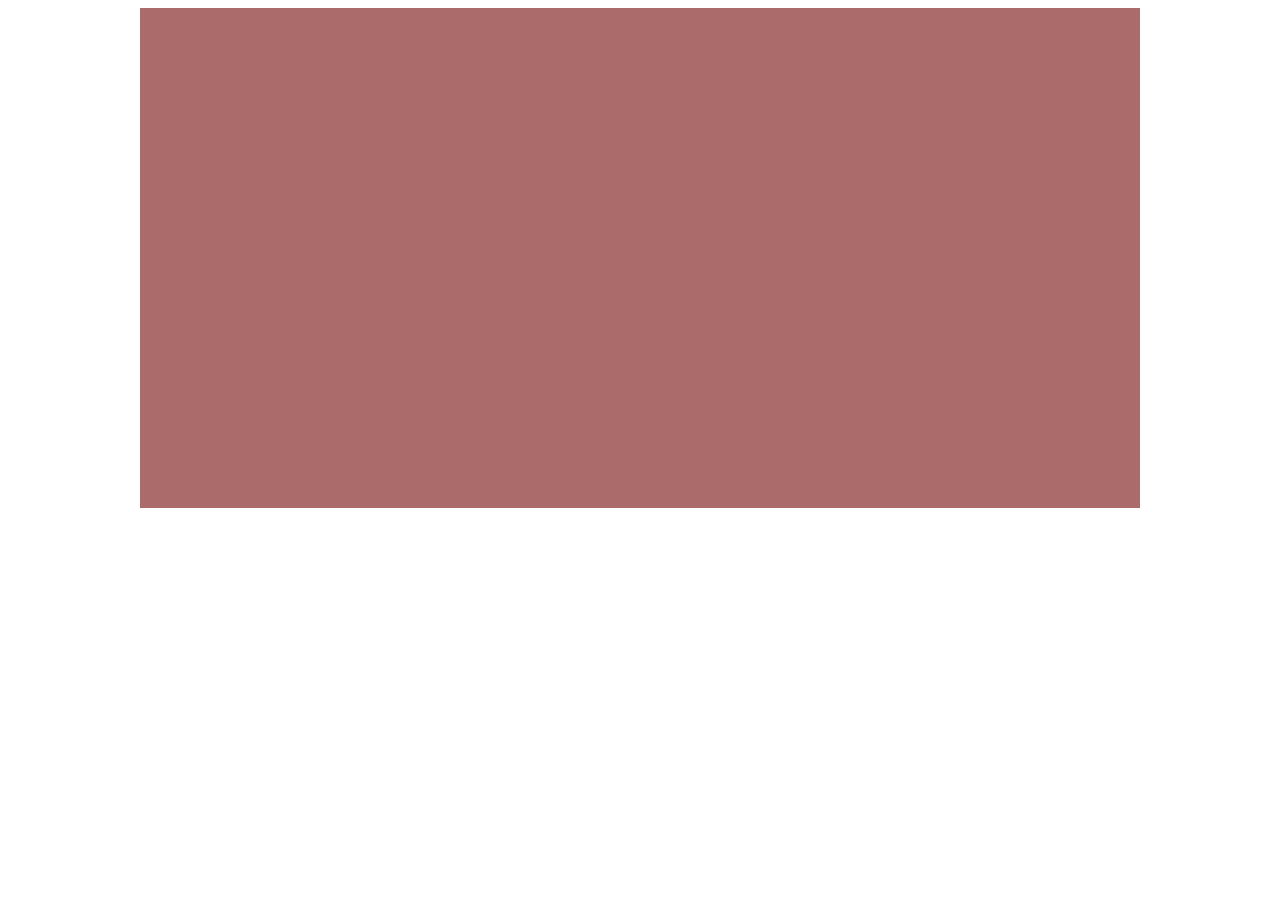
==== Projekt/index.html @ 593b57ea "Fixade stage 1 och 2 idag" ====
<!DOCTYPE html>
<html lang="en">
<head>
    <meta charset="UTF-8">
    <meta name="viewport" content="width=device-width, initial-scale=1.0">
    <title>Document</title>
   <link rel="stylesheet" href="css/style.css">
</head>
<body>
                          <div id="keyboard-container">
         <div id="keybind container">
<div></div>
   <div></div>
   <div></div>
   <div></div>
   <div></div>
   <div></div>
   <div></div>
   <div></div>
   <div></div>
   <div></div>
   <div></div>
   <div></div>
   <div></div>
   <div></div>
   <div></div>
   <div></div>
   <div></div>
   <div></div>
   <div></div>
   <div></div>
   <div></div>
   <div></div>
   <div></div>
   <div></div>
   <div></div>
   <div></div>
   <div></div>
   <div></div>
   <div></div>
   <div></div>
   <div></div>
   <div></div>
   <div></div>
   <div></div>
   <div></div>
   <div></div>
   <div></div>
   <div></div>
   <div></div>
   <div></div>
   <div></div>
   <div></div>
   <div></div>
   <div></div>
   <div></div>
   <div></div>
   <div></div>
   <div></div>
   <div></div>
   <div></div>
   <div></div>
   <div></div>
   <div></div>
   <div></div>
   <div></div>
   <div></div>
   <div></div>
   <div></div>
   <div></div>
   <div></div>
   <div></div>
   <div></div>
   <div></div>
   <div></div>
   <div></div>
   <div></div>
   <div></div>
   <div></div>
   <div></div>
   <div></div>
   <div></div>

   </div>

                  </div>



  <script src="JS/script.js"></script>
</body>
</html>
---- Projekt/css/style.css ----
#keyboard-container{ 
    background-color: rgb(172, 107, 107);
 width: 1000px;
 height: 500px;
}

body{
    display: flex;
 justify-content: center;
  align-items: center;
}
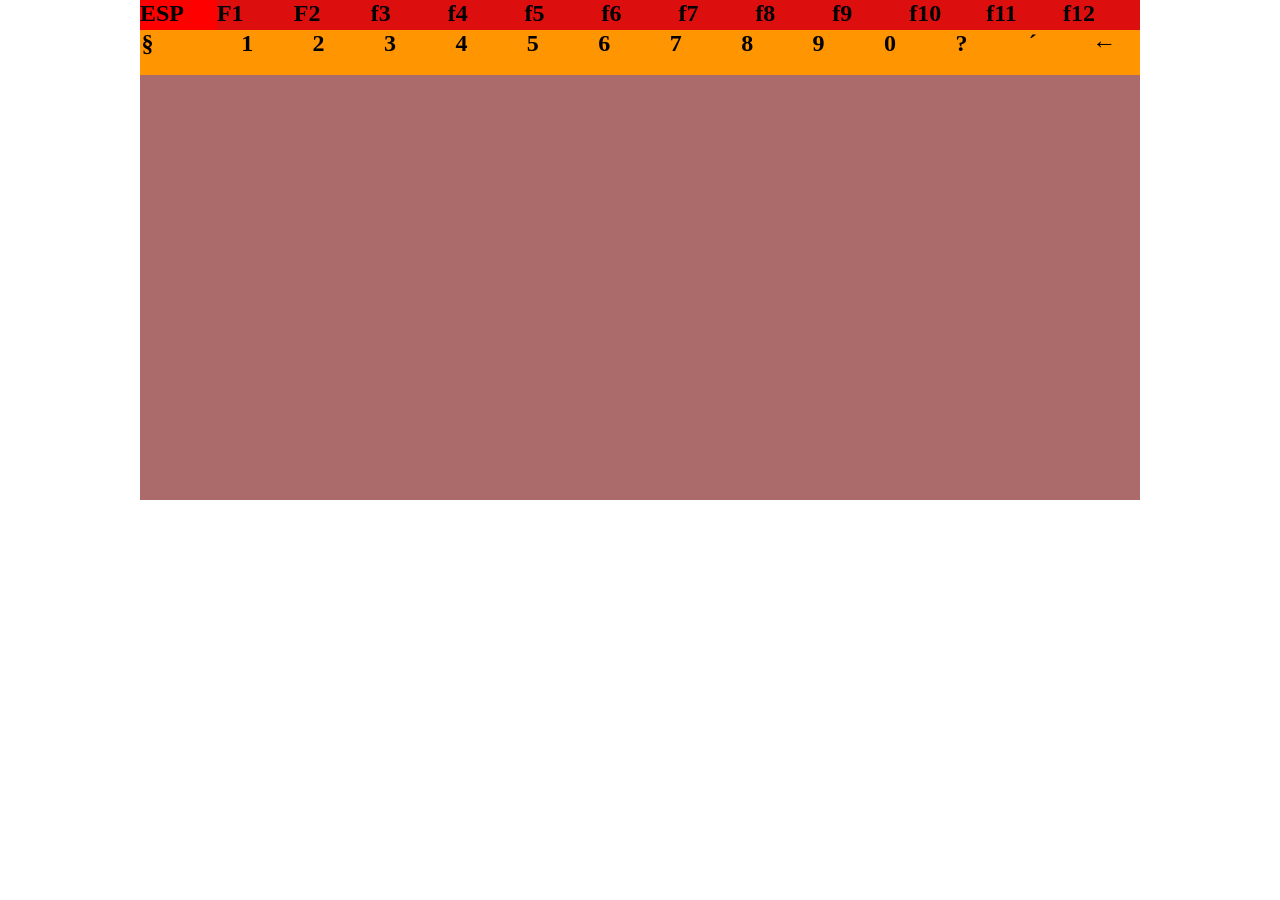
==== commit fe60fd1d: "Fixade nästan klart min tagentbord. Marcel har fixat sin keyboard outlay nästan. Plannerar att göra " ====
--- a/Projekt/index.html
+++ b/Projekt/index.html
@@ -7,83 +7,42 @@
    <link rel="stylesheet" href="css/style.css">
 </head>
 <body>
-                          <div id="keyboard-container">
-         <div id="keybind container">
-<div></div>
-   <div></div>
-   <div></div>
-   <div></div>
-   <div></div>
-   <div></div>
-   <div></div>
-   <div></div>
-   <div></div>
-   <div></div>
-   <div></div>
-   <div></div>
-   <div></div>
-   <div></div>
-   <div></div>
-   <div></div>
-   <div></div>
-   <div></div>
-   <div></div>
-   <div></div>
-   <div></div>
-   <div></div>
-   <div></div>
-   <div></div>
-   <div></div>
-   <div></div>
-   <div></div>
-   <div></div>
-   <div></div>
-   <div></div>
-   <div></div>
-   <div></div>
-   <div></div>
-   <div></div>
-   <div></div>
-   <div></div>
-   <div></div>
-   <div></div>
-   <div></div>
-   <div></div>
-   <div></div>
-   <div></div>
-   <div></div>
-   <div></div>
-   <div></div>
-   <div></div>
-   <div></div>
-   <div></div>
-   <div></div>
-   <div></div>
-   <div></div>
-   <div></div>
-   <div></div>
-   <div></div>
-   <div></div>
-   <div></div>
-   <div></div>
-   <div></div>
-   <div></div>
-   <div></div>
-   <div></div>
-   <div></div>
-   <div></div>
-   <div></div>
-   <div></div>
-   <div></div>
-   <div></div>
-   <div></div>
-   <div></div>
-   <div></div>
-   <div></div>
+       <div id="keyboard-container">   
+         <div id="first-row">
+           <div id="escape"><h2>ESP</h2></div>
+           <div id="f1"><h2>F1</h2></div>
+           <div id="f2"><h2>F2</h2></div>
+           <div id="f3"><h2>f3</h2></div>
+           <div id="f4"><h2>f4</h2></div>
+           <div id="f5"><h2>f5</h2></div>
+           <div id="f6"><h2>f6</h2></div>
+           <div id="f7"><h2>f7</h2></div>
+           <div id="f8"><h2>f8</h2></div>
+           <div id="f9"><h2>f9</h2></div>
+           <div id="f10"><h2>f10</h2></div> 
+           <div id="f11"><h2>f11</h2></div>
+           <div id="f12"><h2>f12</h2></div>
+         </div>
+         <div id="second-row">
+        <div id="§"><h2>§</h2></div>
+        <div id="1"><h2>1</h2></div>
+        <div id="2"><h2>2</h2></div>
+        <div id="3"><h2>3</h2></div>
+        <div id="4"><h2>4</h2></div>
+        <div id="5"><h2>5</h2></div>
+        <div id="6"><h2>6</h2></div>
+        <div id="7"><h2>7</h2></div>
+        <div id="8"><h2>8</h2></div>
+        <div id="9"><h2>9</h2></div>
+        <div id="0"><h2>0</h2></div>
+        <div id="?"><h2>?</h2></div>
+        <div id="`"><h2>´</h2></div>
+        <div id="←"><h2>←</h2></div>
+         </div>
+                  
 
-   </div>
 
-                  </div>
+      </div>
 
 
 
--- a/Projekt/css/style.css
+++ b/Projekt/css/style.css
@@ -1,7 +1,15 @@
+*{
+  padding: 0;
+  margin: 0;
+}
+
 #keyboard-container{ 
     background-color: rgb(172, 107, 107);
  width: 1000px;
  height: 500px;
+ border: thick;
+ border-color: black;
+ 
 }
 
 body{
@@ -10,6 +18,39 @@
   align-items: center;
 }
 
+#first-row{
+  background-color: rgb(255, 0, 0);
+  width: 1000px;
+  height: 30px;
+  display: grid;
+  grid-template-columns: repeat(13, 2fr);
+}
 
 
+#ESP, #f1, #f2, #f3, #f4, #f5, #f6, #f7, #f8, #f9, #f10, #f11, #f12{
+  display: flex;
+  background-color: rgb(220, 14, 14);
+  border-color: white;
+  height: 30px;
+  
+}
+h2{
+  font-size: 24px;
+  font-weight: bold;
+  color: rgb(0, 0, 0);
+}
 
+#second-row{
+  background-color: rgb(255, 149, 0);
+  width: 1000px;
+  height: 45px;
+  display: grid;
+  grid-template-columns: repeat(14, 2fr);
+  text-align: center;
+}
+
+#§{
+  width: 15px;
+}
+
+
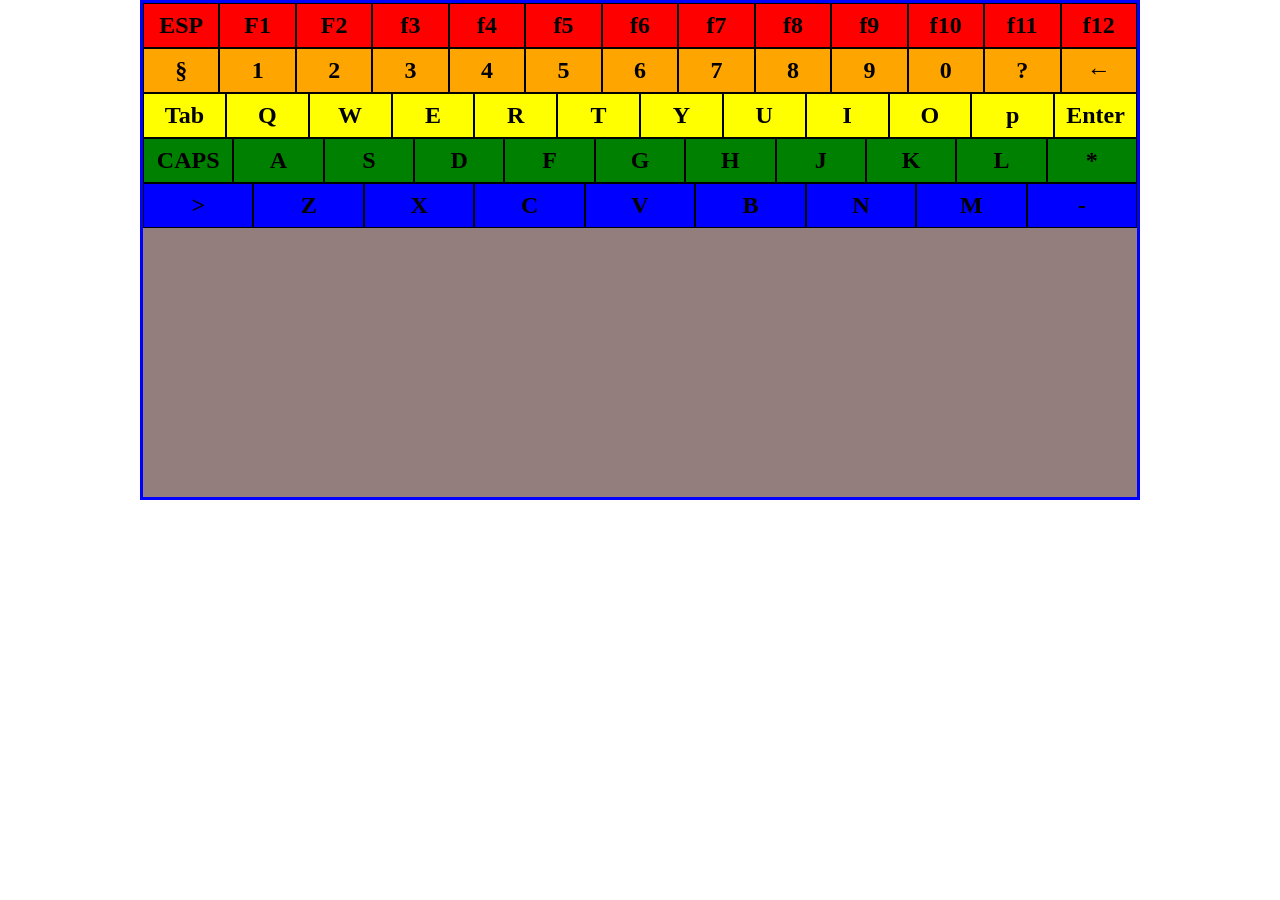
==== commit 15c63244: "Fixade problem med min kod skrev den över men bättre" ====
--- a/Projekt/index.html
+++ b/Projekt/index.html
@@ -23,23 +23,69 @@
            <div id="f11"><h2>f11</h2></div>
            <div id="f12"><h2>f12</h2></div>
          </div>
+         
          <div id="second-row">
         <div id="§"><h2>§</h2></div>
-        <div id="1"><h2>1</h2></div>
-        <div id="2"><h2>2</h2></div>
-        <div id="3"><h2>3</h2></div>
-        <div id="4"><h2>4</h2></div>
-        <div id="5"><h2>5</h2></div>
-        <div id="6"><h2>6</h2></div>
-        <div id="7"><h2>7</h2></div>
-        <div id="8"><h2>8</h2></div>
-        <div id="9"><h2>9</h2></div>
-        <div id="0"><h2>0</h2></div>
-        <div id="?"><h2>?</h2></div>
-        <div id="`"><h2>´</h2></div>
+        <div id="one"><h2>1</h2></div>
+        <div id="two"><h2>2</h2></div>
+        <div id="three"><h2>3</h2></div>
+        <div id="fore"><h2>4</h2></div>
+        <div id="five"><h2>5</h2></div>
+        <div id="six"><h2>6</h2></div>
+        <div id="seven"><h2>7</h2></div>
+        <div id="eight"><h2>8</h2></div>
+        <div id="nine"><h2>9</h2></div>
+        <div id="zero"><h2>0</h2></div>
+        <div id="Question-mark"><h2>?</h2></div>
         <div id="←"><h2>←</h2></div>
          </div>
-                  
+                  <div id="third-row">
+              <div id="Tabd"><h2>Tab</h2></div>
+              <div id="Q"><h2>Q</h2></div>
+              <div id="W"><h2>W</h2></div>
+              <div id="E"><h2>E</h2></div>
+              <div id="R"><h2>R</h2></div>
+              <div id="T"><h2>T</h2></div>
+              <div id="Y"><h2>Y</h2></div>
+              <div id="U"><h2>U</h2></div>
+              <div id="I"><h2>I</h2></div>
+              <div id="O"><h2>O</h2></div>
+              <div id="P"><h2>p</h2></div>
+              <div id="Enter"><h2>Enter</h2></div>
+
+                </div>
+               
+              <div id="forth-row"> 
+               <div id="CAPS"><h2>CAPS</h2></div>
+               <div id="A"><h2>A</h2></div>
+               <div id="S"><h2>S</h2></div>
+               <div id="D"><h2>D</h2></div>
+               <div id="F"><h2>F</h2></div>
+               <div id="G"><h2>G</h2></div>
+               <div id="H"><h2>H</h2></div>
+               <div id="J"><h2>J</h2></div>
+               <div id="K"><h2>K</h2></div>
+               <div id="L"><h2>L</h2></div>
+               <div id="*"><h2>*</h2></div>
+
+               </div>
+
+               <div id="fifth-row">
+              <div id=">"><h2>></h2></div>
+              <div id="Z"><h2>Z</h2></div>
+              <div id="X"><h2>X</h2></div>
+              <div id="C"><h2>C</h2></div>
+              <div id="V"><h2>V</h2></div>
+              <div id="B"><h2>B</h2></div>
+              <div id="N"><h2>N</h2></div>
+              <div id="M"><h2>M</h2></div>
+              <div id="-"><h2>-</h2></div>
+               </div>
+
+               <div></div>
+                
+
+            
 
 
       </div>
--- a/Projekt/css/style.css
+++ b/Projekt/css/style.css
@@ -1,56 +1,96 @@
 *{
   padding: 0;
   margin: 0;
-}
-
-#keyboard-container{ 
-    background-color: rgb(172, 107, 107);
- width: 1000px;
- height: 500px;
- border: thick;
- border-color: black;
- 
+  box-sizing: border-box;
 }
 
 body{
-    display: flex;
- justify-content: center;
-  align-items: center;
+  display: flex;
+justify-content: center;
+align-content: center;
+min-height: 100vh;
+}
+
+h2{
+  font-size: 24px;
+font-weight: bold;
+}
+
+#keyboard-container{
+  width: 1000px;
+  height: 500px;
+  background-color: rgb(147, 125, 125);
+  border: 3px solid blue;
 }
 
 #first-row{
-  background-color: rgb(255, 0, 0);
-  width: 1000px;
-  height: 30px;
   display: grid;
-  grid-template-columns: repeat(13, 2fr);
+  grid-template-columns: repeat(13, 1fr);
+  height: 45px;
+  background: red;
+}
+
+#first-row > div{
+  display: flex;
+  justify-content: center;
+  align-items: center;
+  border: 1px solid black;
+}
+
+#second-row{
+display: grid;
+grid-template-columns: repeat(13, 1fr);
+height: 45px;
+background: orange;
+}
+
+#second-row > div{
+display: flex;
+justify-content: center;
+align-items: center;
+border: 1px solid black;
+}
+
+#third-row{
+  display: grid;
+ grid-template-columns: repeat(12, 1fr);
+  height: 45px;
+  background: yellow
+}
+
+#third-row > div{
+  display: flex;
+justify-content: center;
+align-items: center;
+border: 1px solid black;
+}
+
+#forth-row{
+   display: grid;
+ grid-template-columns: repeat(11, 1fr);
+  height: 45px;
+  background: green
+}
+
+#forth-row > div{
+  display: flex;
+  justify-content: center;
+  align-items: center;
+  border: 1px solid black;
 }
 
 
-#ESP, #f1, #f2, #f3, #f4, #f5, #f6, #f7, #f8, #f9, #f10, #f11, #f12{
-  display: flex;
-  background-color: rgb(220, 14, 14);
-  border-color: white;
-  height: 30px;
-  
-}
-h2{
-  font-size: 24px;
-  font-weight: bold;
-  color: rgb(0, 0, 0);
+#fifth-row{
+  display: grid;
+  grid-template-columns: repeat(9, 1fr);
+  height: 45px;
+  background: blue;
 }
 
-#second-row{
-  background-color: rgb(255, 149, 0);
-  width: 1000px;
-  height: 45px;
-  display: grid;
-  grid-template-columns: repeat(14, 2fr);
-  text-align: center;
+#fifth-row > div{
+  display: flex;
+  justify-content: center;
+  align-items: center;
+  border: 1px solid black;
 }
 
-#§{
-  width: 15px;
-}
-
-
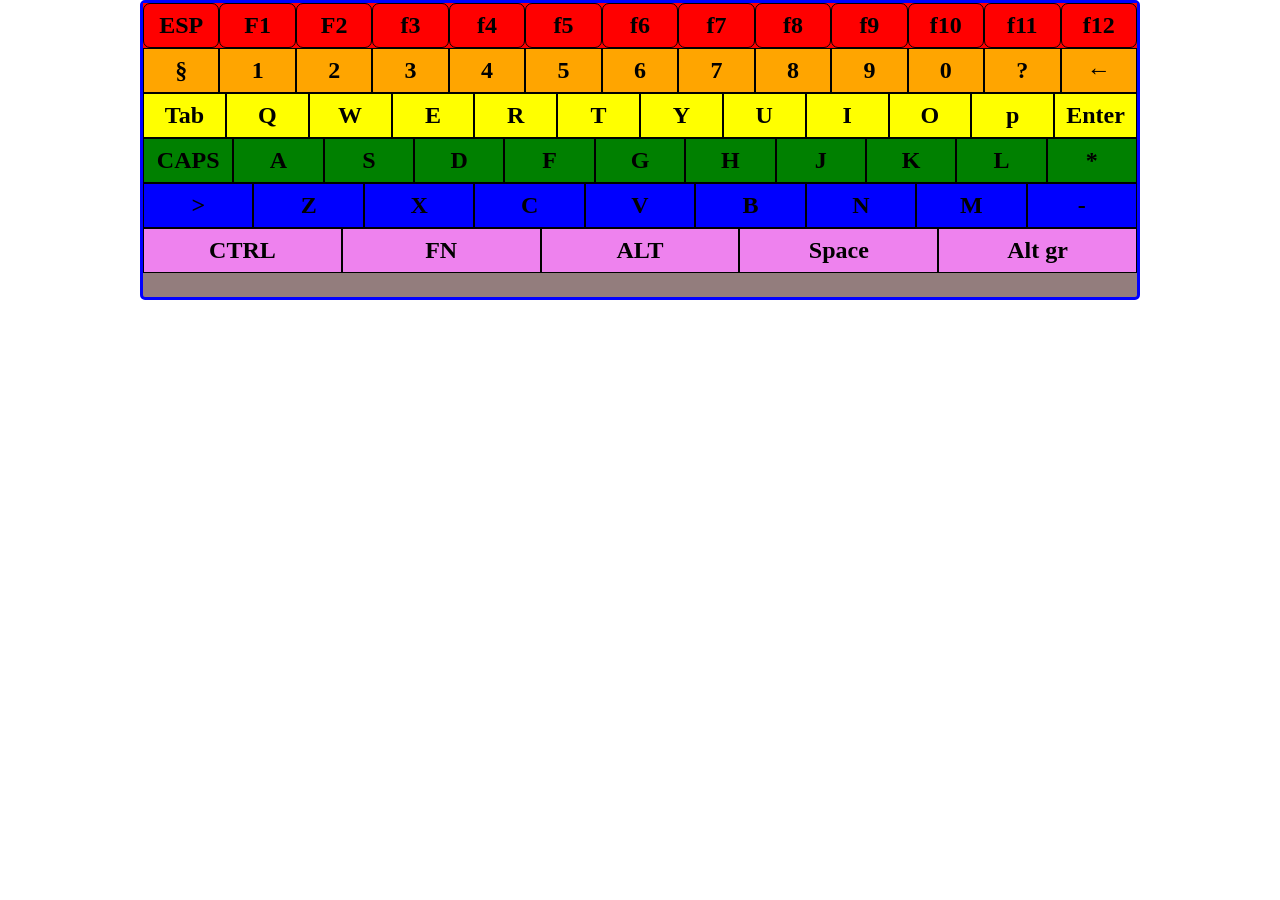
==== commit fe3c69e7: "Min js och css kod är kalr idag" ====
--- a/Projekt/index.html
+++ b/Projekt/index.html
@@ -25,7 +25,7 @@
          </div>
          
          <div id="second-row">
-        <div id="§"><h2>§</h2></div>
+        <div id="backtick"><h2>§</h2></div>
         <div id="one"><h2>1</h2></div>
         <div id="two"><h2>2</h2></div>
         <div id="three"><h2>3</h2></div>
@@ -36,58 +36,60 @@
         <div id="eight"><h2>8</h2></div>
         <div id="nine"><h2>9</h2></div>
         <div id="zero"><h2>0</h2></div>
-        <div id="Question-mark"><h2>?</h2></div>
-        <div id="←"><h2>←</h2></div>
+        <div id="question-mark"><h2>?</h2></div>
+        <div id="arrow-left"><h2>←</h2></div>
          </div>
                   <div id="third-row">
-              <div id="Tabd"><h2>Tab</h2></div>
-              <div id="Q"><h2>Q</h2></div>
-              <div id="W"><h2>W</h2></div>
-              <div id="E"><h2>E</h2></div>
-              <div id="R"><h2>R</h2></div>
-              <div id="T"><h2>T</h2></div>
-              <div id="Y"><h2>Y</h2></div>
-              <div id="U"><h2>U</h2></div>
-              <div id="I"><h2>I</h2></div>
-              <div id="O"><h2>O</h2></div>
-              <div id="P"><h2>p</h2></div>
-              <div id="Enter"><h2>Enter</h2></div>
+              <div id="tab"><h2>Tab</h2></div>
+              <div id="q"><h2>Q</h2></div>
+              <div id="w"><h2>W</h2></div>
+              <div id="e"><h2>E</h2></div>
+              <div id="r"><h2>R</h2></div>
+              <div id="t"><h2>T</h2></div>
+              <div id="y"><h2>Y</h2></div>
+              <div id="u"><h2>U</h2></div>
+              <div id="i"><h2>I</h2></div>
+              <div id="o"><h2>O</h2></div>
+              <div id="p"><h2>p</h2></div>
+              <div id="enter"><h2>Enter</h2></div>
 
                 </div>
                
               <div id="forth-row"> 
-               <div id="CAPS"><h2>CAPS</h2></div>
-               <div id="A"><h2>A</h2></div>
-               <div id="S"><h2>S</h2></div>
-               <div id="D"><h2>D</h2></div>
-               <div id="F"><h2>F</h2></div>
-               <div id="G"><h2>G</h2></div>
-               <div id="H"><h2>H</h2></div>
-               <div id="J"><h2>J</h2></div>
-               <div id="K"><h2>K</h2></div>
-               <div id="L"><h2>L</h2></div>
-               <div id="*"><h2>*</h2></div>
+               <div id="capslock"><h2>CAPS</h2></div>
+               <div id="a"><h2>A</h2></div>
+               <div id="s"><h2>S</h2></div>
+               <div id="d"><h2>D</h2></div>
+               <div id="f"><h2>F</h2></div>
+               <div id="g"><h2>G</h2></div>
+               <div id="h"><h2>H</h2></div>
+               <div id="j"><h2>J</h2></div>
+               <div id="k"><h2>K</h2></div>
+               <div id="l"><h2>L</h2></div>
+               <div id="star"><h2>*</h2></div>
 
                </div>
 
                <div id="fifth-row">
-              <div id=">"><h2>></h2></div>
-              <div id="Z"><h2>Z</h2></div>
-              <div id="X"><h2>X</h2></div>
-              <div id="C"><h2>C</h2></div>
-              <div id="V"><h2>V</h2></div>
-              <div id="B"><h2>B</h2></div>
-              <div id="N"><h2>N</h2></div>
-              <div id="M"><h2>M</h2></div>
-              <div id="-"><h2>-</h2></div>
+              <div id="greater"><h2>></h2></div>
+              <div id="z"><h2>Z</h2></div>
+              <div id="x"><h2>X</h2></div>
+              <div id="c"><h2>C</h2></div>
+              <div id="v"><h2>V</h2></div>
+              <div id="b"><h2>B</h2></div>
+              <div id="n"><h2>N</h2></div>
+              <div id="m"><h2>M</h2></div>
+              <div id="minus"><h2>-</h2></div>
                </div>
 
-               <div></div>
+               <div id="sisth-row">
+                <div id="ctrl"><h2>CTRL</h2></div>
+                <div id="fn"><h2>FN</h2></div>
+                <div id="alt"><h2>ALT</h2></div>
+                <div id="space"><h2>Space</h2></div>
+                <div id="alt-gr"><h2>Alt gr</h2></div>
+               </div>
                 
-
-            
-
-
       </div>
 
 
--- a/Projekt/css/style.css
+++ b/Projekt/css/style.css
@@ -2,6 +2,11 @@
   padding: 0;
   margin: 0;
   box-sizing: border-box;
+}
+
+.active-key{
+  background-color: white !important;
+  color: black;
 }
 
 body{
@@ -18,9 +23,10 @@
 
 #keyboard-container{
   width: 1000px;
-  height: 500px;
+  height: 300px;
   background-color: rgb(147, 125, 125);
   border: 3px solid blue;
+  border-radius: 5px;
 }
 
 #first-row{
@@ -28,13 +34,14 @@
   grid-template-columns: repeat(13, 1fr);
   height: 45px;
   background: red;
-}
+  }
 
 #first-row > div{
   display: flex;
   justify-content: center;
   align-items: center;
   border: 1px solid black;
+  border-radius: 7px;
 }
 
 #second-row{
@@ -94,3 +101,17 @@
   border: 1px solid black;
 }
 
+#sisth-row{
+   display: grid;
+  grid-template-columns: repeat(5, 1fr);
+  height: 45px;
+  background: violet;
+}
+
+
+#sisth-row > div{
+  display: flex;
+  justify-content: center;
+  align-items: center;
+  border: 1px solid black;
+}
